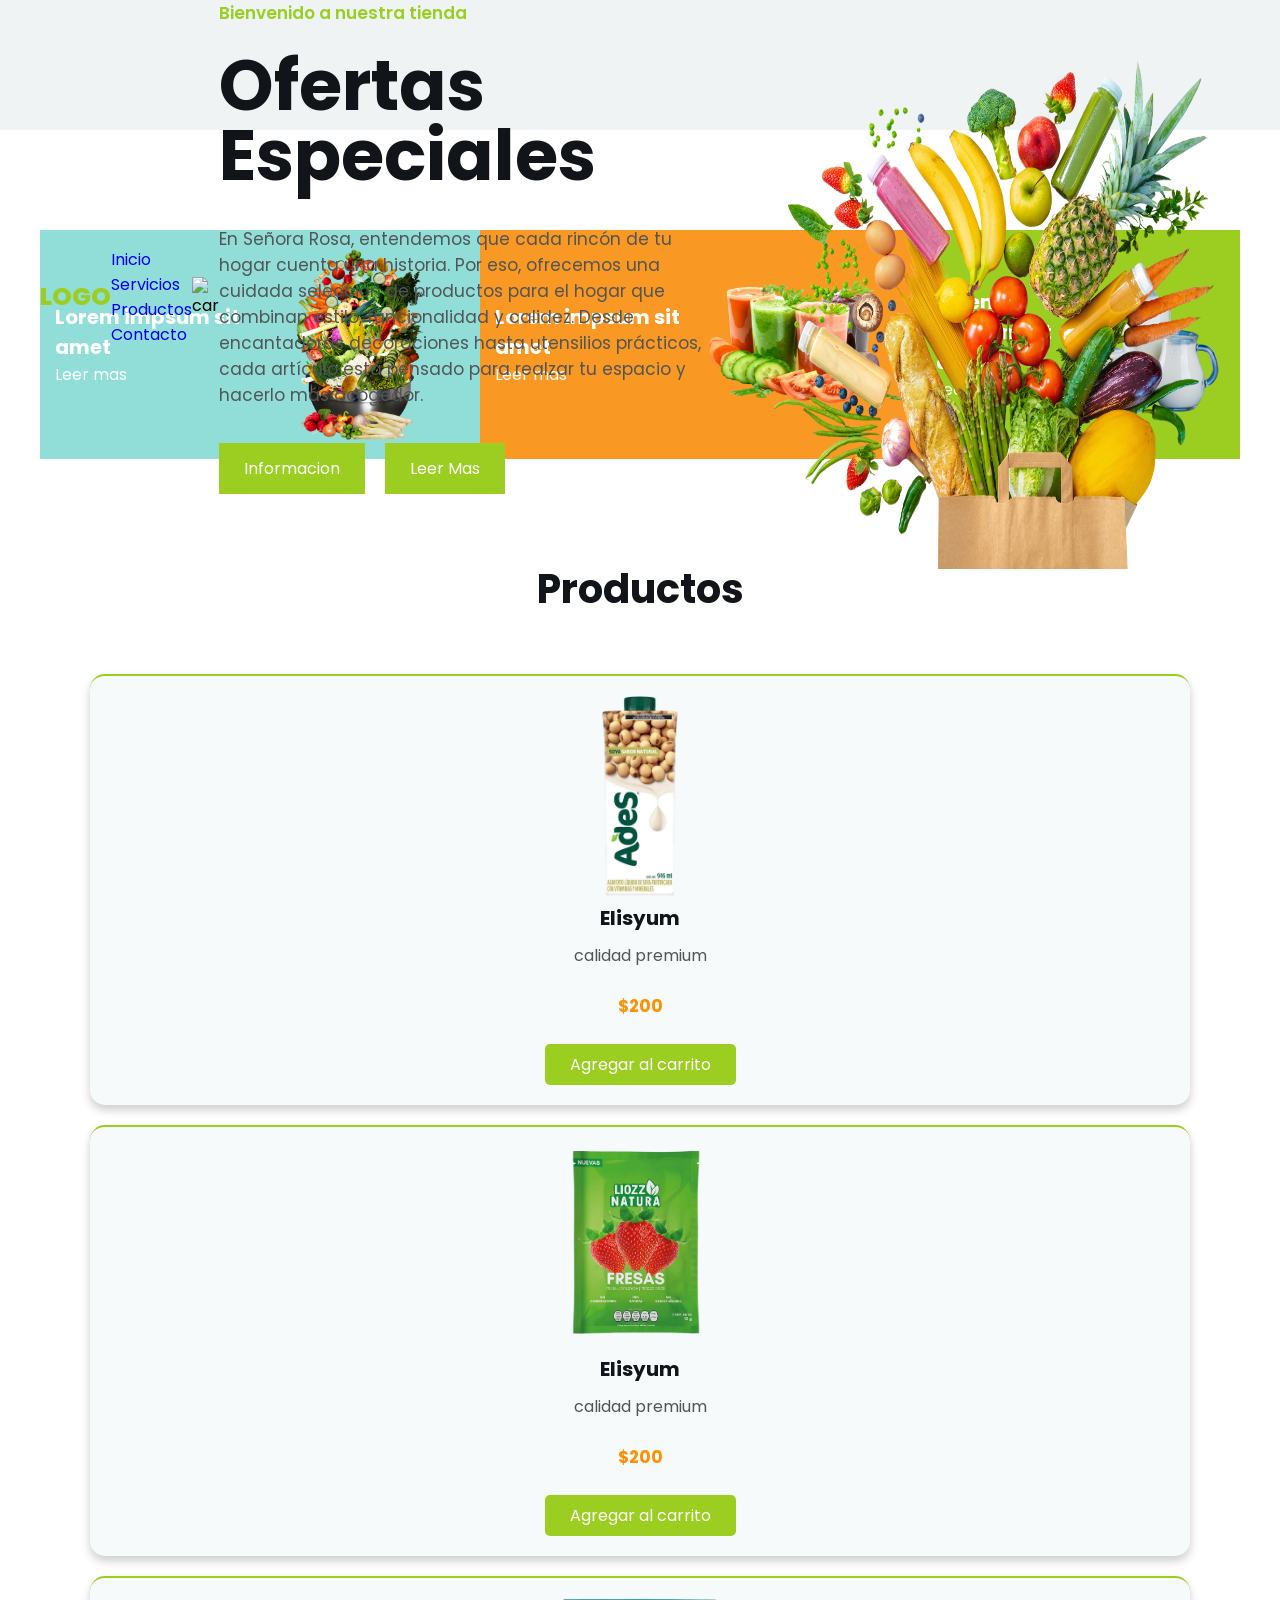
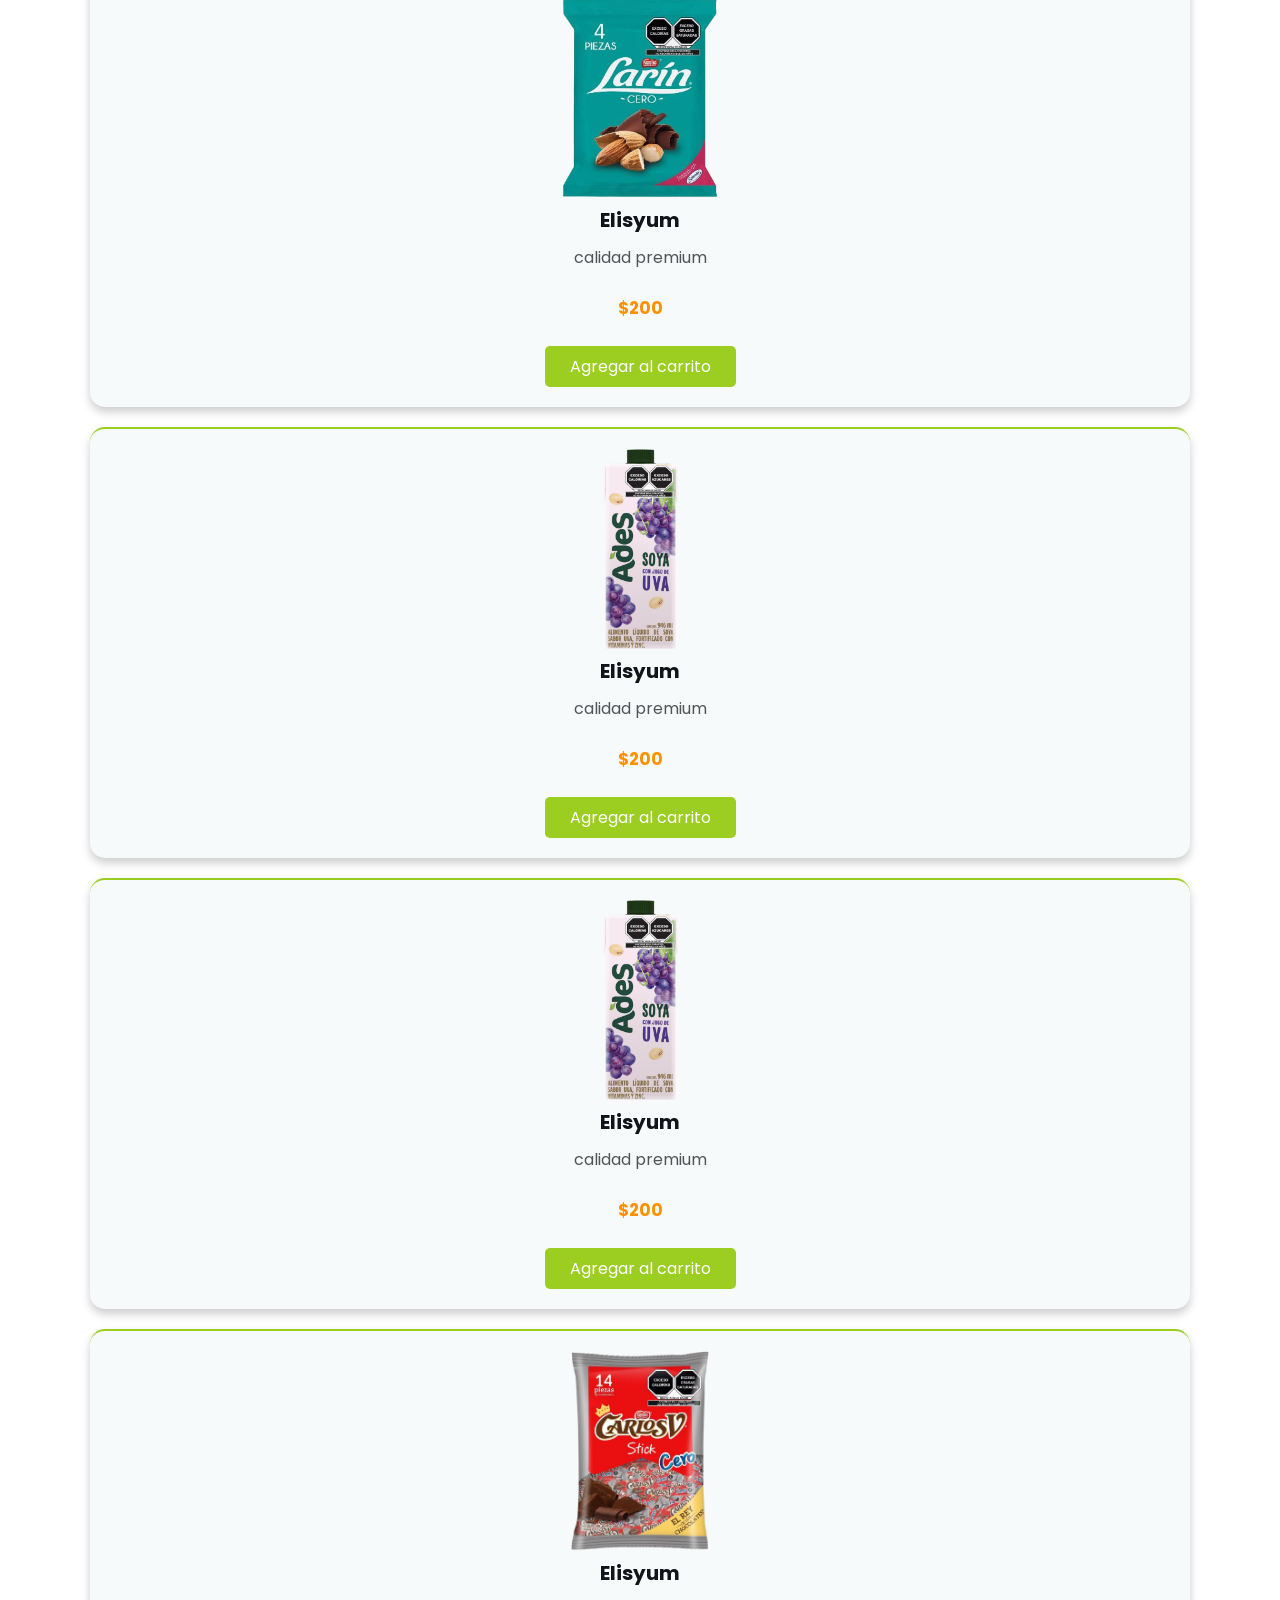
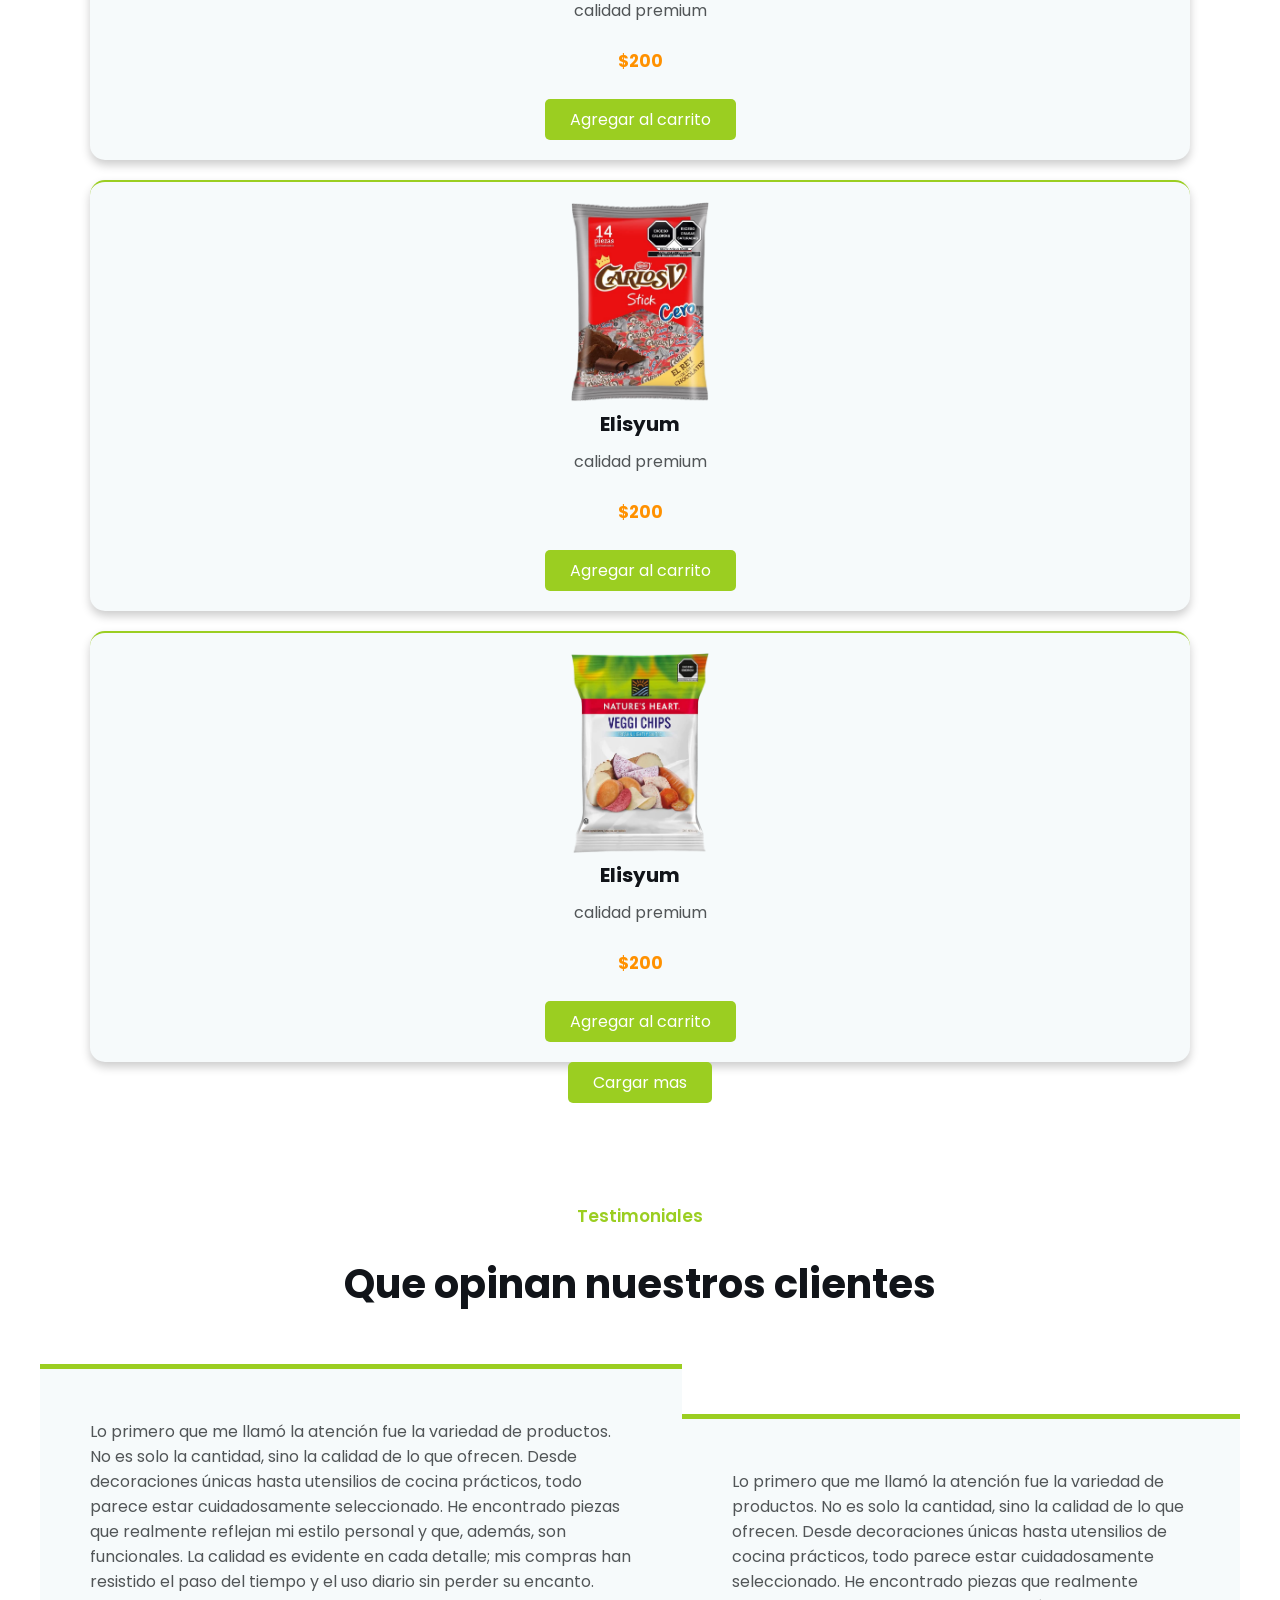
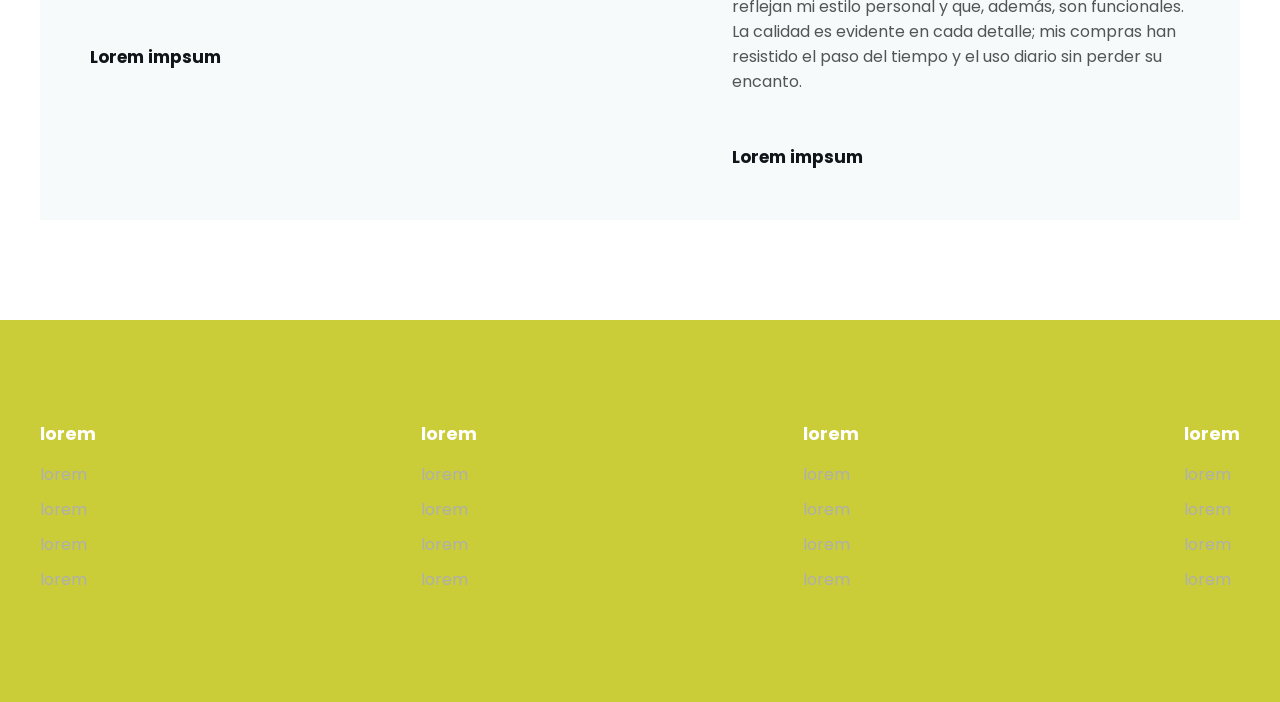
==== index.html @ ceb8dcfb "Cambios" ====
<!DOCTYPE html>
<html lang="en">
<head>
<meta charset="UTF-8">
<meta name="viewport" content="width=device-width, initial-scale=1.0">
<title>TIENDA DE SEÑORA ROSA</title>
<link rel="stylesheet" href="css/estilos.css">
</head>
<body>

<header class="header">
<div class="menu container">
<a href="#" class="logo">logo</a>
<input type="checkbox" id="menu" />
<label for="menu">
<img src="img/menu.png" class="menu-icono" alt="">
</label>
<nav class="navbar">
    <ul>
    <li><a href="#">Inicio</a></li>
    <li><a href="#">Servicios</a></li>
    <li><a href="#">Productos</a></li>
    <li><a href="#">Contacto</a></li>
    </ul>
    </nav>
    <div>
    <ul>
    <li class="submenu">
    <img id="iimg/mg-carrito" src="car.svg" alt="car">
    <div id="carrito">
    <table id="lista-carrito">
        <thead>
            <tr>
            <th>Imagen</th>
            <th>Nombre</th>
            <th>Precio</th>
            </tr>
            </thead>
            <tbody></tbody>
            </table>
            <a href="#" id="vaciar-carrito">Vaciar Carrito</a>
            </div>
</div>

<div class="header-content container">
    <div class="header-txt">
    <span>Bienvenido a nuestra tienda</span>
    <h1>Ofertas especiales</h1>
    <p>
        En Señora Rosa, entendemos que cada rincón de tu hogar cuenta una historia. Por eso, ofrecemos una cuidada selección de productos para el hogar que combinan estilo, funcionalidad y calidez. Desde encantadoras decoraciones hasta utensilios prácticos, cada artículo está pensado para realzar tu espacio y hacerlo más acogedor.
    </p>
    <div class="butons">
    <a href="#" class="btn-1">informacion</a>
    <a href="#" class="btn-1">leer mas</a>
    </div>
    </div>
    <div class="header-img">
    <img src="img/bag.png" alt="">
    </div>
    </div>
</header>

<section class="oferts container">
    <div class="ofert-1 b1">
    <div class="ofert-txt">
    <h3>Lorem impsum sit amet</h3>
    <a href="#">Leer mas</a>
    </div>
    <div class="ofert-img">
    <img src="img/s1.png" alt="">
    </div>
    </div>
    <div class="ofert-1 b2">
    <div class="ofert-txt">
    <h3>Lorem impsum sit amet</h3>
    <a href="#">Leer mas</a>
    </div>
    <div class="ofert-img">
    <img src="img/s2.png" alt="">
    </div>
    </div>
    <div class="ofert-1 b3">
        <div class="ofert-txt">
        <h3>Lorem impsum sit amet</h3>
        <a href="#">Leer mas</a>
        </div>
        <div class="ofert-img">
        <img src="img/s3.png" alt="">
        </div>
        </div>
</section>

<main class="products container">

    <h2>Productos</h2>

    <div class="box-container" id="lista-1" >
    <div class="box">
    <img src="img/pr1.png" alt="">
    <div class="product-txt">
    <h3>Elisyum</h3>
    <p>calidad premium</p>
    <p class="precio">$200</p>
    
    <a href="#" class="agregar-carrito btn-3" data-id="1">
    Agregar al carrito
    </a>
    </div>
    </div>

    <div class="box">
        <img src="img/pr2.png" alt="">
        <div class="product-txt">
        <h3>Elisyum</h3>
        <p>calidad premium</p>
        <p class="precio">$200</p>
        
        <a href="#" class="agregar-carrito btn-3" data-id="2">
        Agregar al carrito
        </a>
        </div>
        </div>

        <div class="box">
            <img src="img/pr3.png" alt="">
            <div class="product-txt">
            <h3>Elisyum</h3>
            <p>calidad premium</p>
            <p class="precio">$200</p>
            
            <a href="#" class="agregar-carrito btn-3" data-id="3">
            Agregar al carrito
            </a>
            </div>
            </div>

            <div class="box">
                <img src="img/pr4.png" alt="">
                <div class="product-txt">
                <h3>Elisyum</h3>
                <p>calidad premium</p>
                <p class="precio">$200</p>
                
                <a href="#" class="agregar-carrito btn-3" data-id="4">
                Agregar al carrito
                </a>
                </div>
                </div>
    
                <div class="box">
                    <img src="img/pr4.png" alt="">
                    <div class="product-txt">
                    <h3>Elisyum</h3>
                    <p>calidad premium</p>
                    <p class="precio">$200</p>
                    
                    <a href="#" class="agregar-carrito btn-3" data-id="4">
                    Agregar al carrito
                    </a>
                    </div>
                    </div>
        
                    <div class="box">
                        <img src="img/pr5.png" alt="">
                        <div class="product-txt">
                        <h3>Elisyum</h3>
                        <p>calidad premium</p>
                        <p class="precio">$200</p>
                        
                        <a href="#" class="agregar-carrito btn-3" data-id="5">
                        Agregar al carrito
                        </a>
                        </div>
                        </div>
            
                        <div class="box">
                            <img src="img/pr5.png" alt="">
                            <div class="product-txt">
                            <h3>Elisyum</h3>
                            <p>calidad premium</p>
                            <p class="precio">$200</p>
                            
                            <a href="#" class="agregar-carrito btn-3" data-id="5">
                            Agregar al carrito
                            </a>
                            </div>
                            </div>
                
                            <div class="box">
                                <img src="img/pr6.png" alt="">
                                <div class="product-txt">
                                <h3>Elisyum</h3>
                                <p>calidad premium</p>
                                <p class="precio">$200</p>
                                
                                <a href="#" class="agregar-carrito btn-3" data-id="6">
                                Agregar al carrito
                                </a>
                                </div>
                                </div>
                    
                                <div class="box">
                                    <img src="img/pr7.png" alt="">
                                    <div class="product-txt">
                                    <h3>Elisyum</h3>
                                    <p>calidad premium</p>
                                    <p class="precio">$200</p>
                                    
                                    <a href="#" class="agregar-carrito btn-3" data-id="7">
                                    Agregar al carrito
                                    </a>
                                    </div>
                                    </div>
                        
                                    <div class="box">
                                        <img src="img/pr8.png" alt="">
                                        <div class="product-txt">
                                        <h3>Elisyum</h3>
                                        <p>calidad premium</p>
                                        <p class="precio">$200</p>
                                        
                                        <a href="#" class="agregar-carrito btn-3" data-id="8">
                                        Agregar al carrito
                                        </a>
                                        </div>
                                        </div>
                            
                                        <div class="box">
                                            <img src="img/pr9.png" alt="">
                                            <div class="product-txt">
                                            <h3>Elisyum</h3>
                                            <p>calidad premium</p>
                                            <p class="precio">$200</p>
                                            
                                            <a href="#" class="agregar-carrito btn-3" data-id="9">
                                            Agregar al carrito
                                            </a>
                                            </div>
                                            </div>
                                
                                            <div class="box">
                                                <img src="img/pr10.png" alt="">
                                                <div class="product-txt">
                                                <h3>Elisyum</h3>
                                                <p>calidad premium</p>
                                                <p class="precio">$200</p>
                                                
                                                <a href="#" class="agregar-carrito btn-3" data-id="10">
                                                Agregar al carrito
                                                </a>
                                                </div>
                                                </div>
                                    
                                                <div class="box">
                                                    <img src="img/pr11.png" alt="">
                                                    <div class="product-txt">
                                                    <h3>Elisyum</h3>
                                                    <p>calidad premium</p>
                                                    <p class="precio">$200</p>
                                                    
                                                    <a href="#" class="agregar-carrito btn-3" data-id="11">
                                                    Agregar al carrito
                                                    </a>
                                                    </div>
                                                    </div>
                                        
                                                    <div class="box">
                                                        <img src="img/pr12.png" alt="">
                                                        <div class="product-txt">
                                                        <h3>Elisyum</h3>
                                                        <p>calidad premium</p>
                                                        <p class="precio">$200</p>
                                                        
                                                        <a href="#" class="agregar-carrito btn-3" data-id="12">
                                                        Agregar al carrito
                                                        </a>
                                                        </div>
                                                        </div>                                         
</div>
<div class="btn-3" id="load-,mora">Cargar mas</div>
</main>

<section class="testimonial container">
    <span>Testimoniales</span>
    <h2>Que opinan nuestros clientes</h2>
    <div class="testimonial-content">
    <div class="testimonial-1">
    <p>
        Lo primero que me llamó la atención fue la variedad de productos. No es solo la cantidad, sino la calidad de lo que ofrecen. Desde decoraciones únicas hasta utensilios de cocina prácticos, todo parece estar cuidadosamente seleccionado. He encontrado piezas que realmente reflejan mi estilo personal y que, además, son funcionales. La calidad es evidente en cada detalle; mis compras han resistido el paso del tiempo y el uso diario sin perder su encanto.
    </p>
    <img src="img/images/starts.png" alt="">
    <h4>Lorem impsum</h4>
    </div>
    <div class="testimonial-content">
        <div class="testimonial-1">
        <p>
            Lo primero que me llamó la atención fue la variedad de productos. No es solo la cantidad, sino la calidad de lo que ofrecen. Desde decoraciones únicas hasta utensilios de cocina prácticos, todo parece estar cuidadosamente seleccionado. He encontrado piezas que realmente reflejan mi estilo personal y que, además, son funcionales. La calidad es evidente en cada detalle; mis compras han resistido el paso del tiempo y el uso diario sin perder su encanto.
        </p>
        <img src="img/images/starts.png" alt="">
        <h4>Lorem impsum</h4>
        </div>
        </div>
    </div>
</section>

<footer class="footer">
<div class="footer-content container">
<div class="link">
<h3>lorem</h3>
<ul>
<li><a href="#">lorem</a></li>
<li><a href="#">lorem</a></li>
<li><a href="#">lorem</a></li>
<li><a href="#">lorem</a></li>
</ul>
</div> 
<div class="link">
    <h3>lorem</h3>
    <ul>
    <li><a href="#">lorem</a></li>
    <li><a href="#">lorem</a></li>
    <li><a href="#">lorem</a></li>
    <li><a href="#">lorem</a></li>
    </ul>
    </div> 
    <div class="link">
        <h3>lorem</h3>
        <ul>
        <li><a href="#">lorem</a></li>
        <li><a href="#">lorem</a></li>
        <li><a href="#">lorem</a></li>
        <li><a href="#">lorem</a></li>
        </ul>
        </div> 
        <div class="link">
            <h3>lorem</h3>
            <ul>
            <li><a href="#">lorem</a></li>
            <li><a href="#">lorem</a></li>
            <li><a href="#">lorem</a></li>
            <li><a href="#">lorem</a></li>
            </ul>
            </div> 
</div>
</footer>

<script src="script.js" ></script>
</body>
</html>
---- css/estilos.css ----
@import url( 'https://fonts.googleapis.com/css?family=Poppins:wght@400;500;600;700;800&display=swap');
*{
    margin: 0;
    padding: 0;
    box-sizing: border-box;
    text-decoration: none;
    list-style: none;
    
}
body {
font-family: 'Poppins', sans-serif;}

img {
    max-width: 100%;}

.container {
    max-width: 1200px;
    margin: 0 auto;
}

.header {
    display: flex;
    align-items: center;
    background-color: #EFF3F4;
    padding: 130px 0 0 0;
}
.menu {
    position: absolute;
    top: 0;
    left: 0;
    right: 0;
    display: flex;
    align-items: center;
    justify-content: space-between;
}
.logo {
    font-size: 25px;
    color: #9BCE21;
    text-transform: uppercase;
    font-weight: 800;
}

.menu .navbar ul li {
    position: relative;
    float: left;
 }
.menu.navbar ul li a {
    font-size: 18px;
    padding: 20px;
    color: #111419;
    display: block;
}
.menu .navbar ul li a:hover {
    color: #9BCE21;
 }

 #menu {
    display: none;
}
.menu-icono {
    width: 25px;
}
.menu label {
    cursor: pointer;
    display: none;
}
.submenu {
        position: relative;
 }
.submenu #carrito {
    display: none;
 }

 .submenu:hover #carrito {
    display: block;
    position: absolute;
    right: 0;
    backdrop-filter: blur (10px);
    top: 100%;
    z-index: 1;
    background-color: #4E4B5076;
    padding: 20px;
    min-width: 400px;
}
table {
    width: 100%;
}
th, td {
    color:#FFFFFFFF
}
.borrar {
    background-color: #9BCE21;
    border-radius:50% ;
    padding: 5px 10px;
    color: #FFFFFFFF;
    font-weight: 800;
    cursor: pointer;
}
.header-content {
    display: flex;
    justify-content: space-between;
    align-items: center;
    }
.header-txt {
    flex-basis: 50%;
    margin-right: 25px;
}
span {
    color: #9BCE21;
    font-size: 17px;
    font-weight: 600;
    display: block;
    margin-bottom: 25px;
}
.header-txt h1 {font-size: 70px; 
text-transform: capitalize;
line-height: 1;
color: #111419;
margin-bottom: 35px;
}
.header-txt p {
    font-size: 17px;
    color: #515557;
    margin-bottom: 35px;
}
.butons {
    display: flex;
}
.btn-1 {
        display: inline-block;
        padding: 13px 25px;
        background-color: #9BCE21;
        margin-right: 20px;
        color: #FFFFFF;
        text-transform: capitalize;
        margin-bottom: 100px;
}
.header-img {
    flex-basis: 50%;
    text-align: center;
}
.header-img img {
    height: 550px;
}
.oferts {
    padding: 100px 0;
    display: flex;
    justify-content: space-between;
 }
.ofert-1 {
    flex-basis: calc (33.3% 20px);
    padding: 10px 15px;
    display: flex;
    justify-content: space-between;
    align-items: center;
}
 .b1 {
    background-color: #91DDD8;
    }
 .b2 {
    background-color: #FA9824;
    }
 .b3{
        background-color: #9BCE21;
 }
 .ofert-txt {
    flex-basis: 50%;
}
.ofert-txt h3 {
    color: #FFFFFF;
    font-size: 20px;
}
.ofert-txt a {
    color:#FFFFFF
 }
.ofert-img {
    flex-basis: 50%;
}
.products {
    padding: 00 50px 0;
    text-align: center;
}
h2 {
    font-size: 40px;
    color: #111419;
}
.box-container {
    margin-top: 55px;
    display: grid;
    grid-template-columns: repeat (auto-fit, minmax (250px, 1fr));
    gap: 20px;
}
.box {
    border-top: 2px solid #9BCE21;
    padding: 20px;
    border-radius: 15px;
    box-shadow: 0 5px 10px rgba(0, 0, 0, 0.2);
    background-color: #F6FAFB;
    display: none;
}
.box:nth-child(1),
.box:nth-child(2),
.box:nth-child(3),
.box:nth-child(4),
.box:nth-child(5),
.box:nth-child(6),
.box:nth-child(7),
.box:nth-child(8) {
    display: inline-block;
}
.box img{
    height: 200px;
}
.product-txt h3 {
font-size: 20px;
color: #111419;
margin-bottom: 10px;
}
.product-txt p {
margin-bottom: 25px;
color: #515557;
}
.precio {
font-size: 17px;
font-weight: 700;
color: #FF9100 !important;;
}

.btn-2, .btn-3 {
    background-color: #9BCE21;
    margin-top: 50px;
    display: inline-block;
    padding: 11px 35px;
    border-radius: 25px;
    color: #FFFFFF;
    font-size: 16px;
    cursor: pointer;
    box-shadow: 0 5px 10px Irgba(0, 0, 0, 0.2);
}
.btn-2:hover, .btn-3:hover, .btn-1:hover {
    background-color: #13462E;
}
.btn-3 {
    margin: 0;
    padding: 8px 25px;
    border-radius: 5px;
}
.testimonial {
    padding: 100px 0;
    text-align: center;
}
.testimonial-content {
    display: flex;
    justify-content: space-between;
    margin-top: 50px;
}
.testimonial-1 {
    flex-basis: calc (50% 20px);
    padding: 50px;
    text-align: left;
    background-color:
    #F6FAFB;
    border-top: 5px solid #9BCE21;
}
.testimonial-1 img {
    width: 100px;
}
.testimonial-1 h4 {
    font-size: 17px;
    color: #111419;
 }
.testimonial-1 p {
        color: #515557;
        margin-bottom: 25px;
 }
 .footer {
    background-color: #cacc38;
    padding: 100px 0;
}
.footer-content {
    display: flex;
    justify-content: space-between;
 }
.link h3 {
    color: #FFFFFF;
    font-size: 18px;
    margin-bottom: 15px;
 }
.link a {
    color: #AEAFAF;
    display: block;
    margin-bottom: 10px;
}
.link a:hover {
    color: #9BCE21;
 }
 @media (max-width:991px) {
    .menu {
        padding: 20px;
        }
        .menu label {
        display: initial;
        }
        .menu.navbar {
        position: absolute;
        top: 100%;
        left: 0;
        right: 0;
        background-color: #FF9000;
        display: none;
        }
        .menu.navbar ul li {
            width: 100%;
        }
            #menu:checked ~.navbar {
            display: initial;
            }
           .logo {
            display: none;
            }
            menu .navbar ul li a:hover {
            color:#FFFFFFFF
            }
            .submenu:hover #carrito {
            width: 100%;
            }   
            .header {
                padding: 50px 0 0 0;
                }
                .header-content {
                padding: 30px;
                flex-direction: column;
                text-align: center;
                }
                .header-txt {
                margin-right: 0;
                }
                .butons {
                justify-content: center;
                }
                .btn-1 {
                margin-bottom: 0;
                }
                .header-img {
                    display: none;
                    }
                    .oferts {
                    padding: 30px;
                    flex-direction: column;
                    }
                    .ofert-1 {
                    margin-bottom: 15px;
                    }
                    .products { padding: 0 30px 30px 30px;
                    }
                    .testimonial {
                    padding: 30px;
                    }
                    .testimonial-content {
                    margin-top: 20px;
                    flex-direction: column;
                    }
                    .testimonial-1 {
                        padding: 25px;
                        margin-bottom: 25px;
                    }
                    .footer {
                        padding: 30px;
                    }
                    .footer-content {
                        flex-direction: column;
                        text-align: center;
                    }    
 }
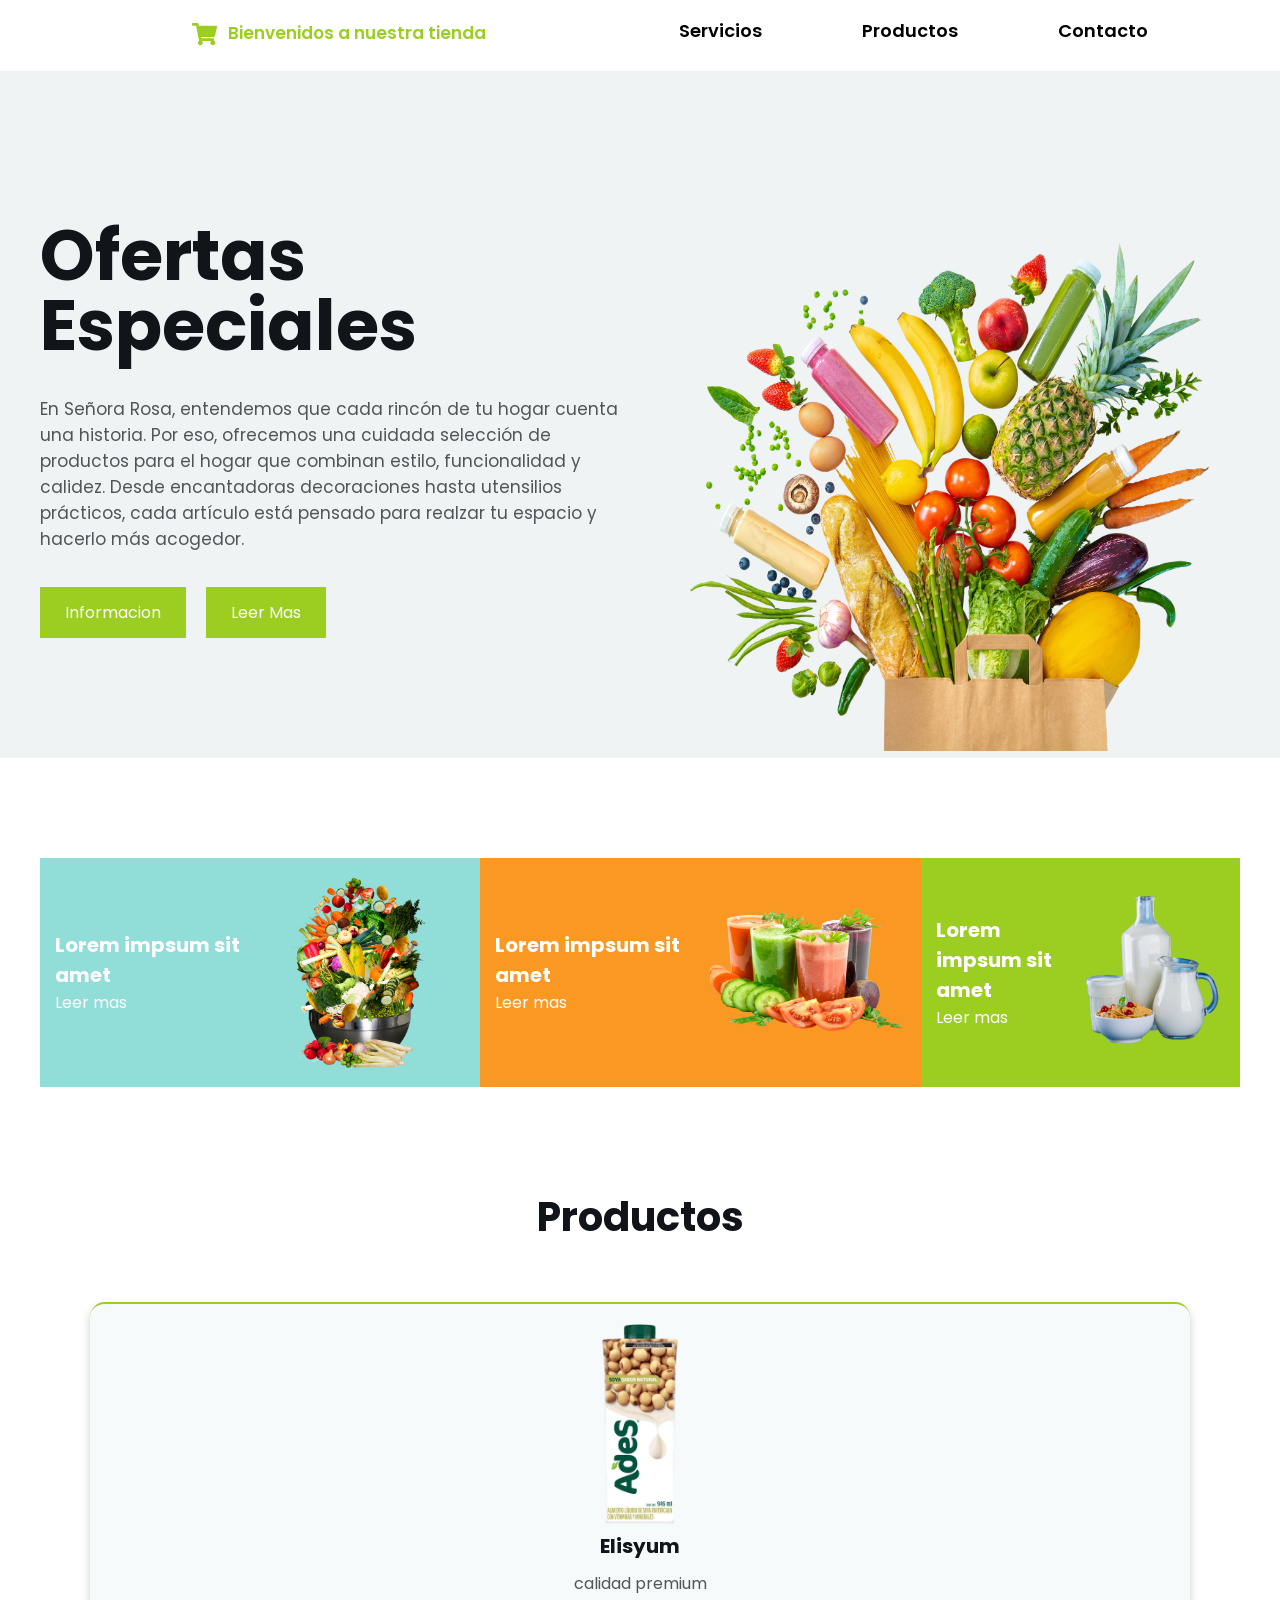
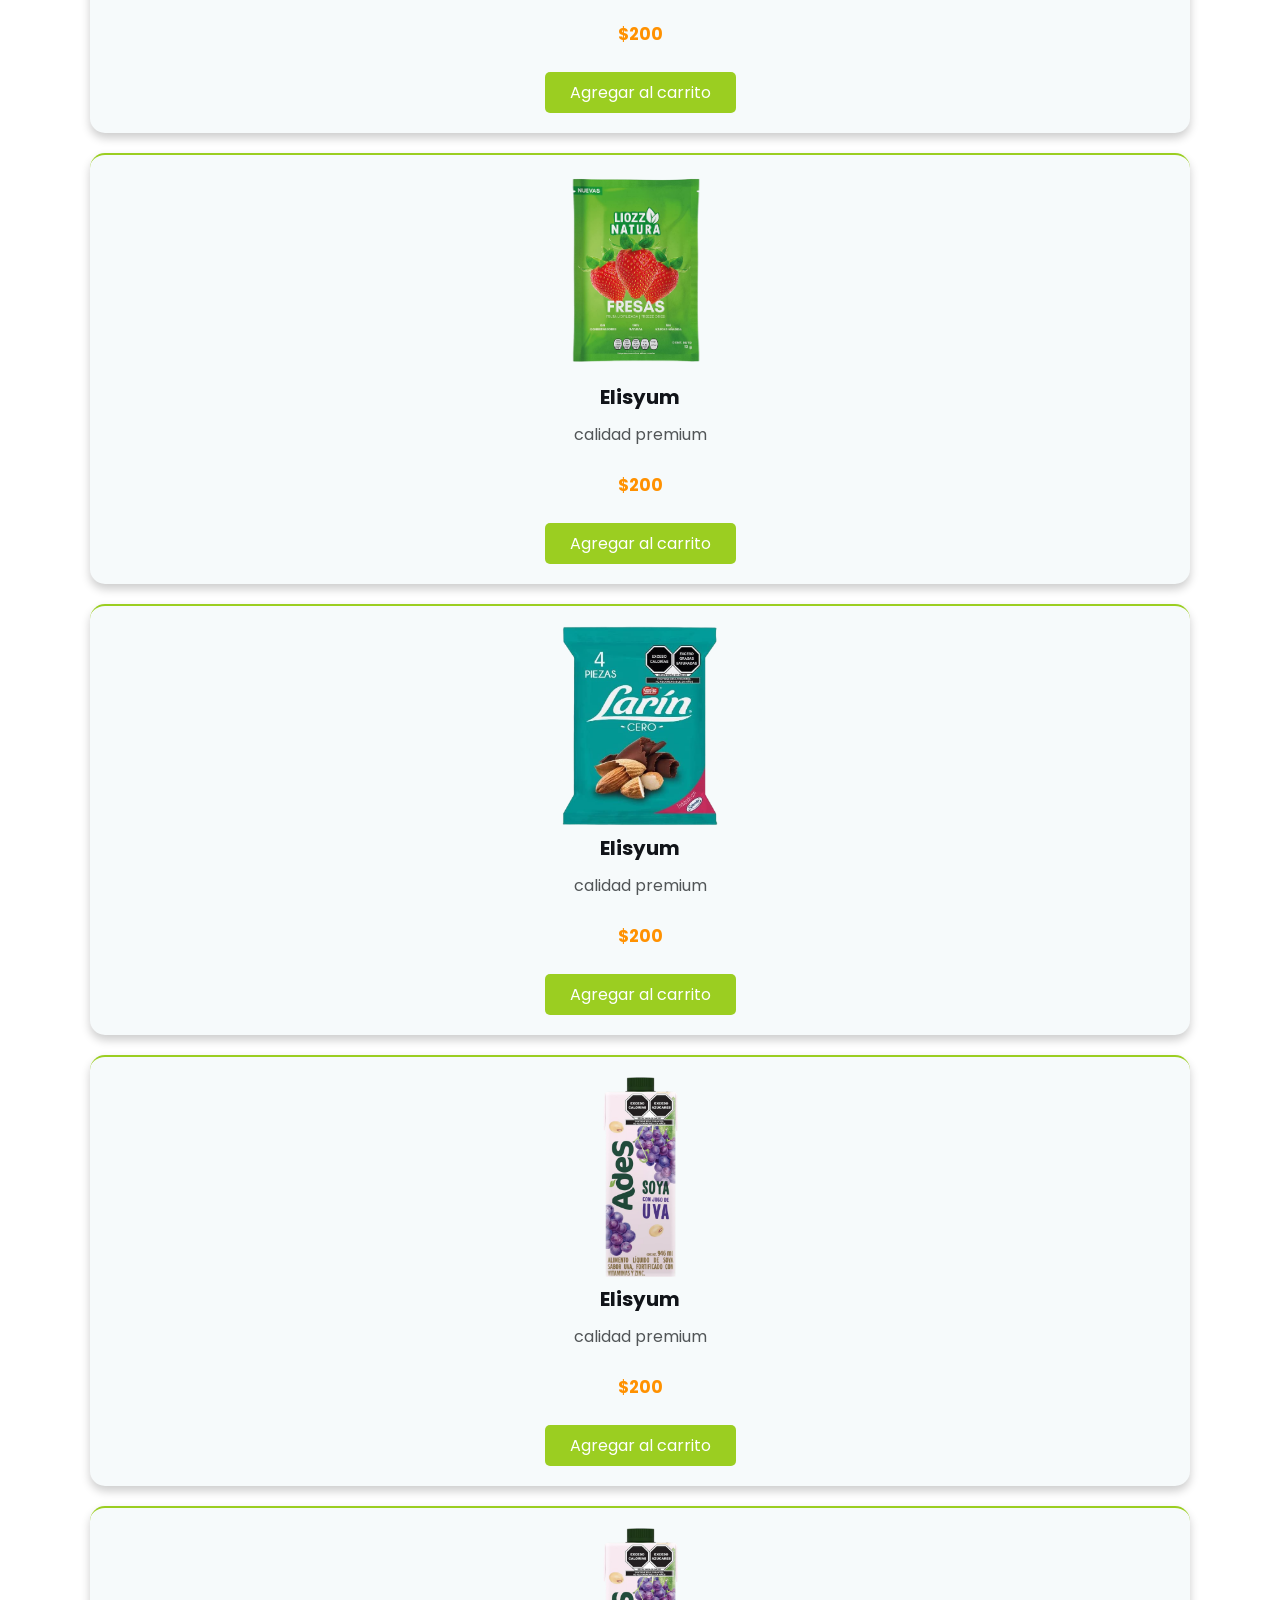
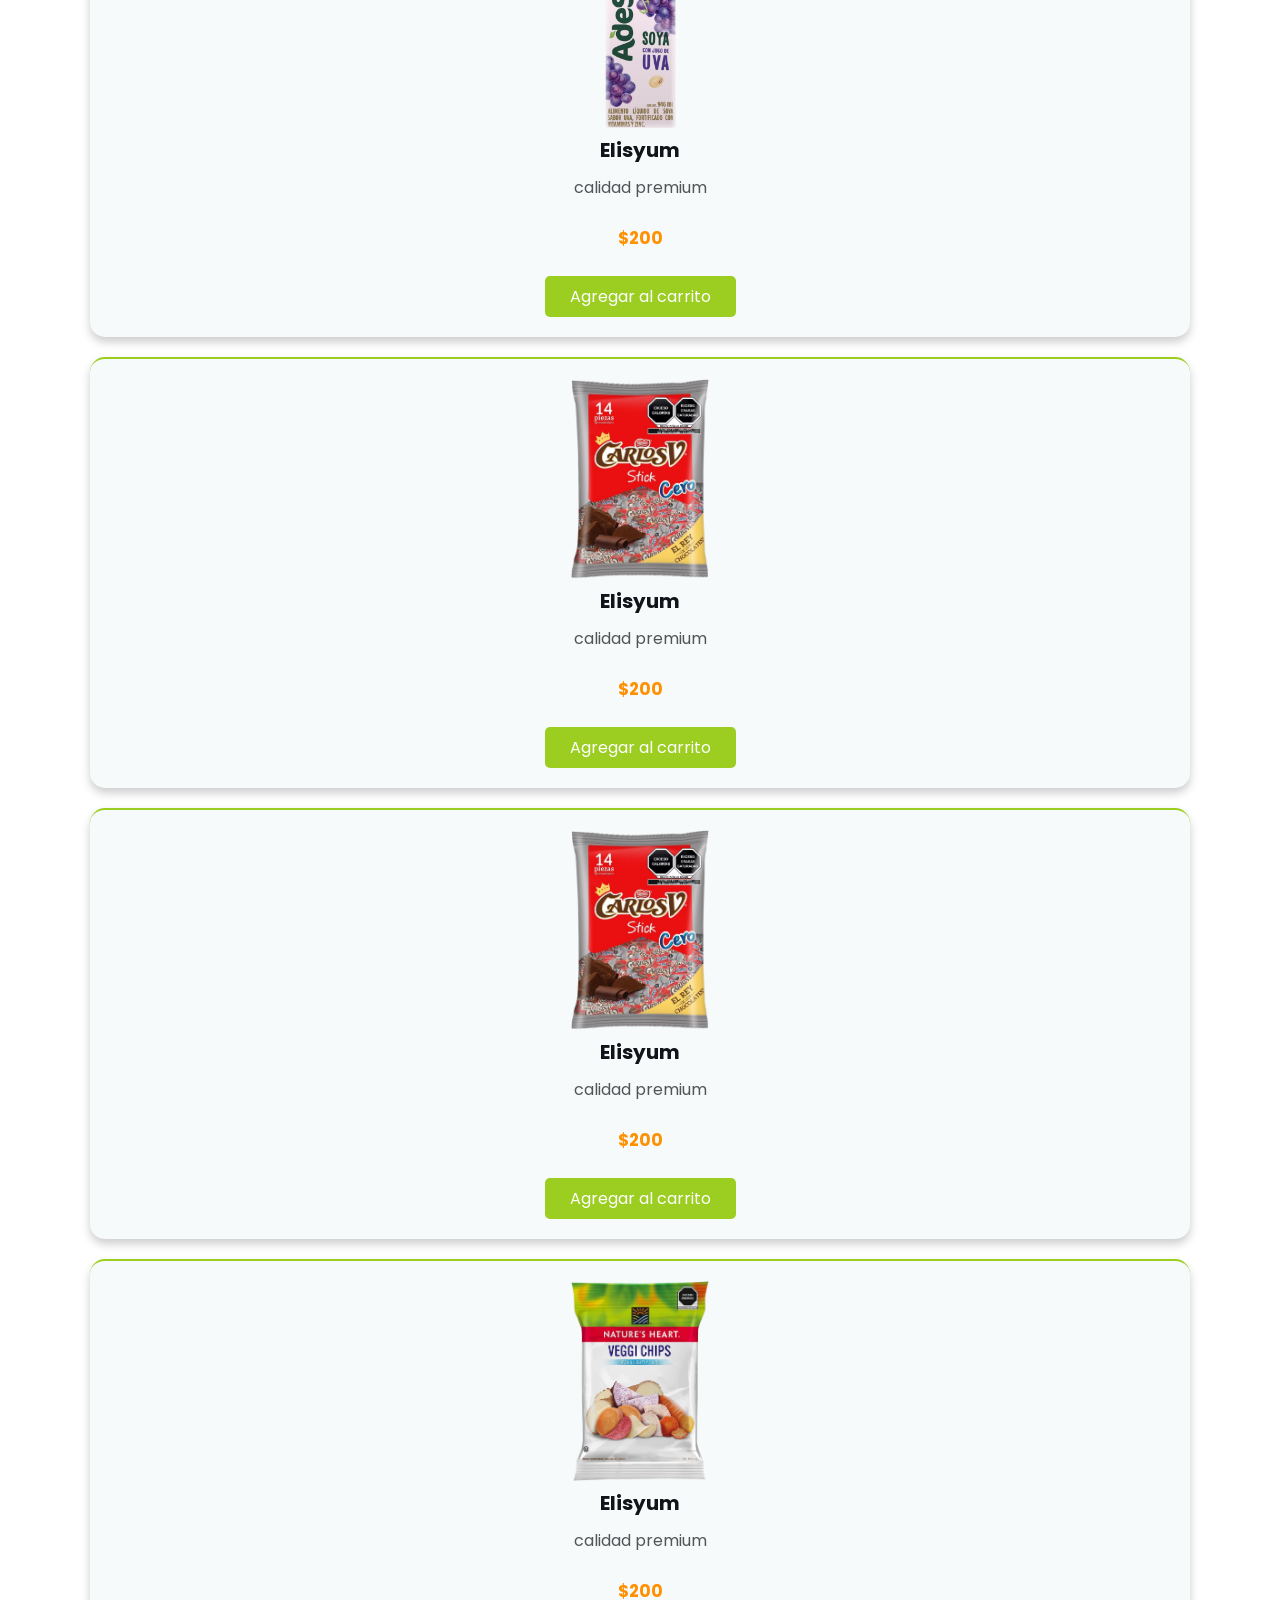
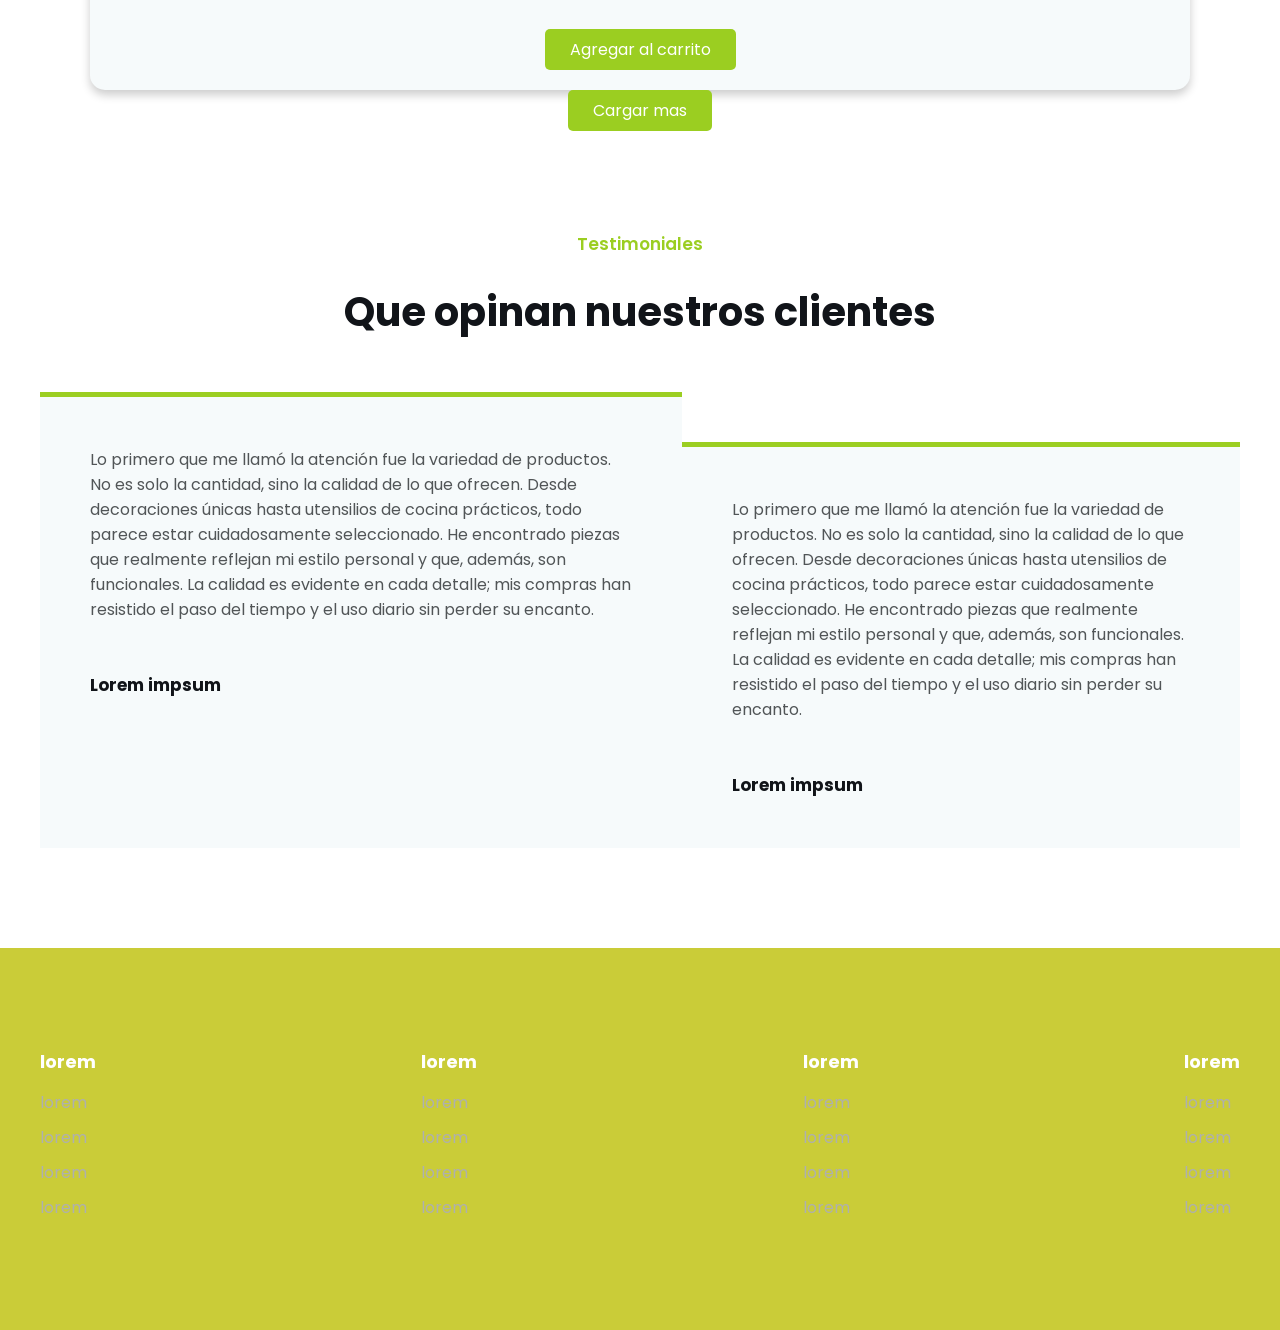
==== commit cd0a3413: "cambios" ====
--- a/index.html
+++ b/index.html
@@ -1,4 +1,4 @@
-<!DOCTYPE html>
+    <!DOCTYPE html>
 <html lang="en">
 <head>
 <meta charset="UTF-8">
@@ -7,44 +7,39 @@
 <link rel="stylesheet" href="css/estilos.css">
 </head>
 <body>
+<div class="encabezado">
+    <img src="img/car.svg" alt="">
+    <aside>
+        <span>Bienvenidos a nuestra tienda</span>
+    </aside>
+</div>
 
 <header class="header">
 <div class="menu container">
-<a href="#" class="logo">logo</a>
-<input type="checkbox" id="menu" />
-<label for="menu">
-<img src="img/menu.png" class="menu-icono" alt="">
-</label>
-<nav class="navbar">
-    <ul>
-    <li><a href="#">Inicio</a></li>
-    <li><a href="#">Servicios</a></li>
-    <li><a href="#">Productos</a></li>
-    <li><a href="#">Contacto</a></li>
-    </ul>
-    </nav>
-    <div>
-    <ul>
-    <li class="submenu">
-    <img id="iimg/mg-carrito" src="car.svg" alt="car">
-    <div id="carrito">
-    <table id="lista-carrito">
-        <thead>
-            <tr>
-            <th>Imagen</th>
-            <th>Nombre</th>
-            <th>Precio</th>
-            </tr>
-            </thead>
-            <tbody></tbody>
+    <nav class="navbar">
+        <nav class="navegacion">
+            <a href="#">Inicio</a>
+            <a href="#">Servicios</a>
+            <a href="#">Productos</a>
+            <a href="#">Contacto</a>
+        </nav>
+        <li class="submenu">
+        <div id="carrito">
+            <table id="lista-carrito">
+                <thead>
+                    <tr>
+                    <th>Imagen</th>
+                    <th>Nombre</th>
+                    <th>Precio</th>
+                    </tr>
+                </thead>
             </table>
-            <a href="#" id="vaciar-carrito">Vaciar Carrito</a>
-            </div>
+                <a href="#" id="vaciar-carrito">Vaciar Carrito</a>
+        </div>
 </div>
 
 <div class="header-content container">
     <div class="header-txt">
-    <span>Bienvenido a nuestra tienda</span>
     <h1>Ofertas especiales</h1>
     <p>
         En Señora Rosa, entendemos que cada rincón de tu hogar cuenta una historia. Por eso, ofrecemos una cuidada selección de productos para el hogar que combinan estilo, funcionalidad y calidez. Desde encantadoras decoraciones hasta utensilios prácticos, cada artículo está pensado para realzar tu espacio y hacerlo más acogedor.
--- a/css/estilos.css
+++ b/css/estilos.css
@@ -9,6 +9,36 @@
 }
 body {
 font-family: 'Poppins', sans-serif;}
+
+.encabezado{
+    margin-left: 15%;
+    display: flex;
+    margin-top: 20px;
+}
+.encabezado img{
+    margin-right: 1%;
+    margin-top: -2%;
+}
+
+.navegacion{
+    background-color: rgb(255, 255, 255);
+    width: 70%;
+    height: 60px;
+    padding: 0 40px;
+    display: flex;
+    flex-direction: row;
+    justify-content: flex-end;
+    align-items: center;
+    overflow: hidden;
+    margin-left: 80%;
+}
+.navegacion a{
+    text-decoration: none;
+    color: rgb(0, 0, 0);
+    font-size: 18px;
+    font-weight: 600;
+    padding: 25px 50px;
+}
 
 img {
     max-width: 100%;}
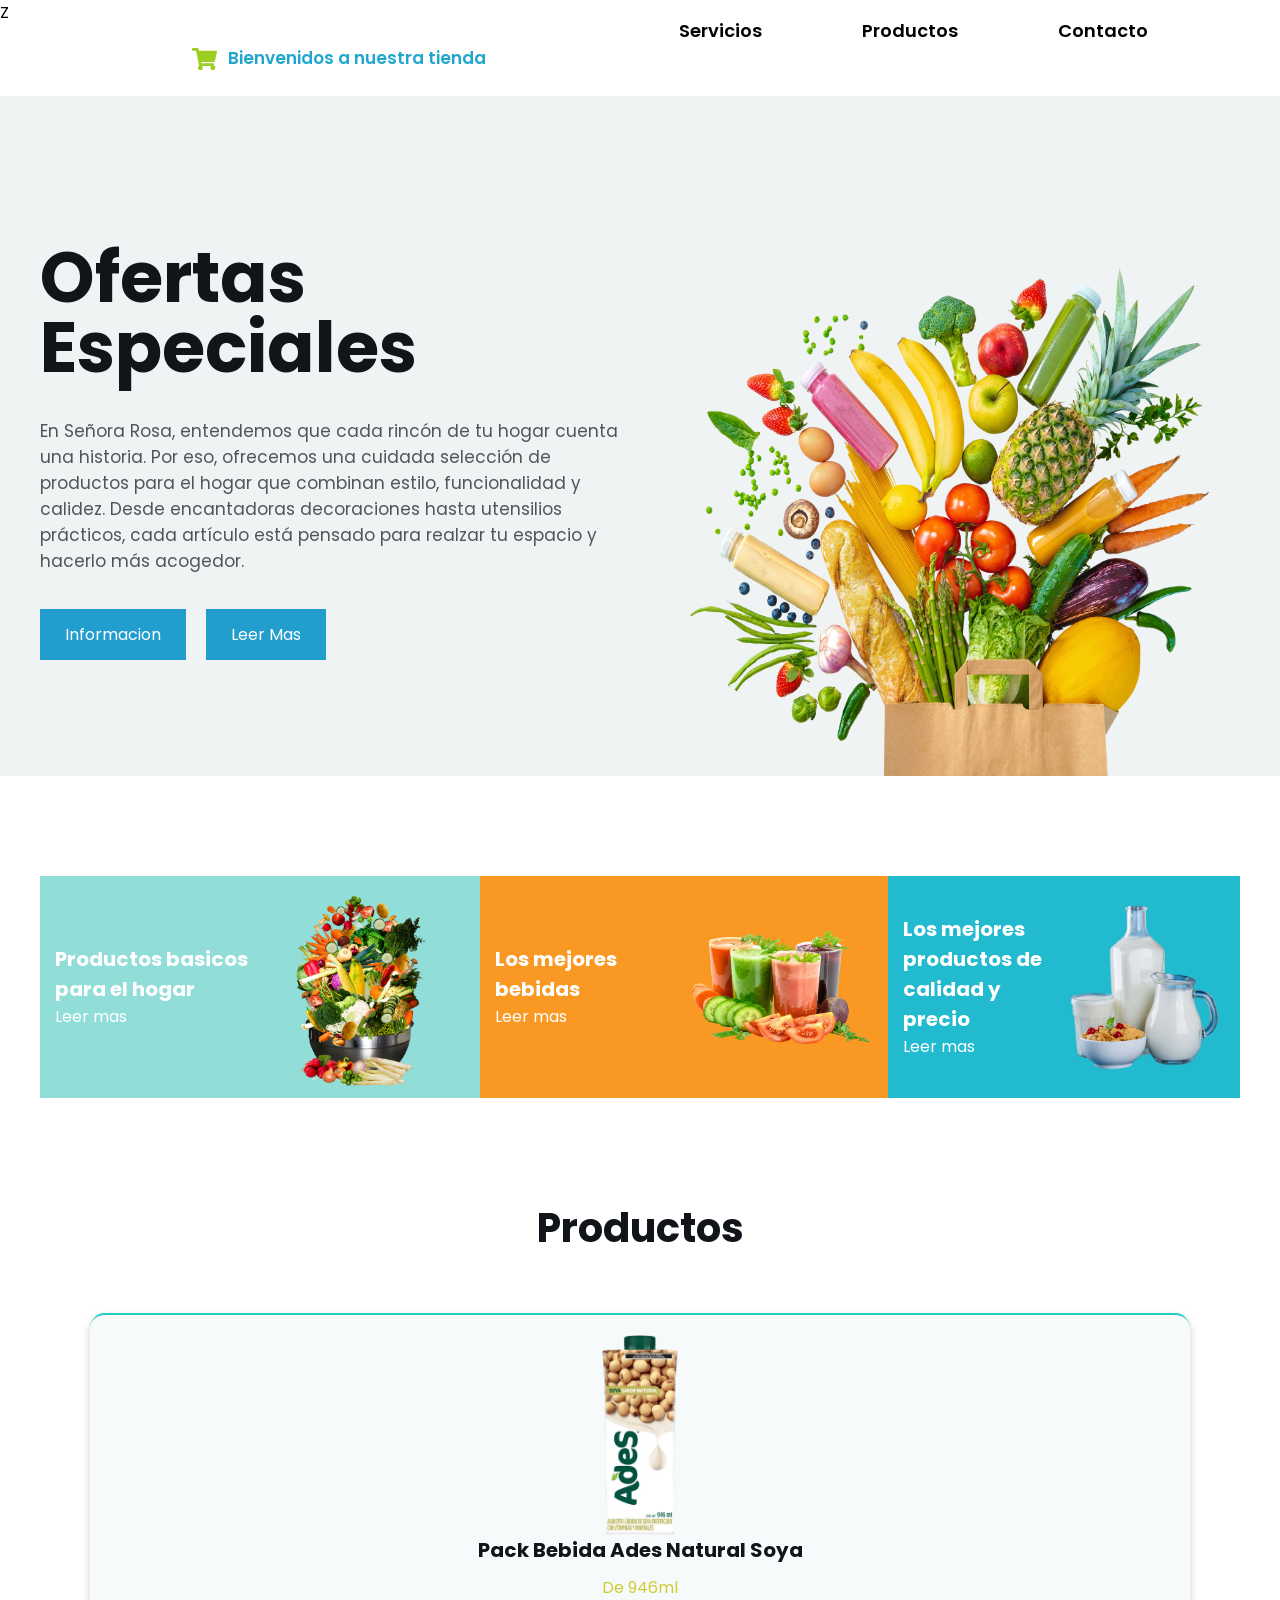
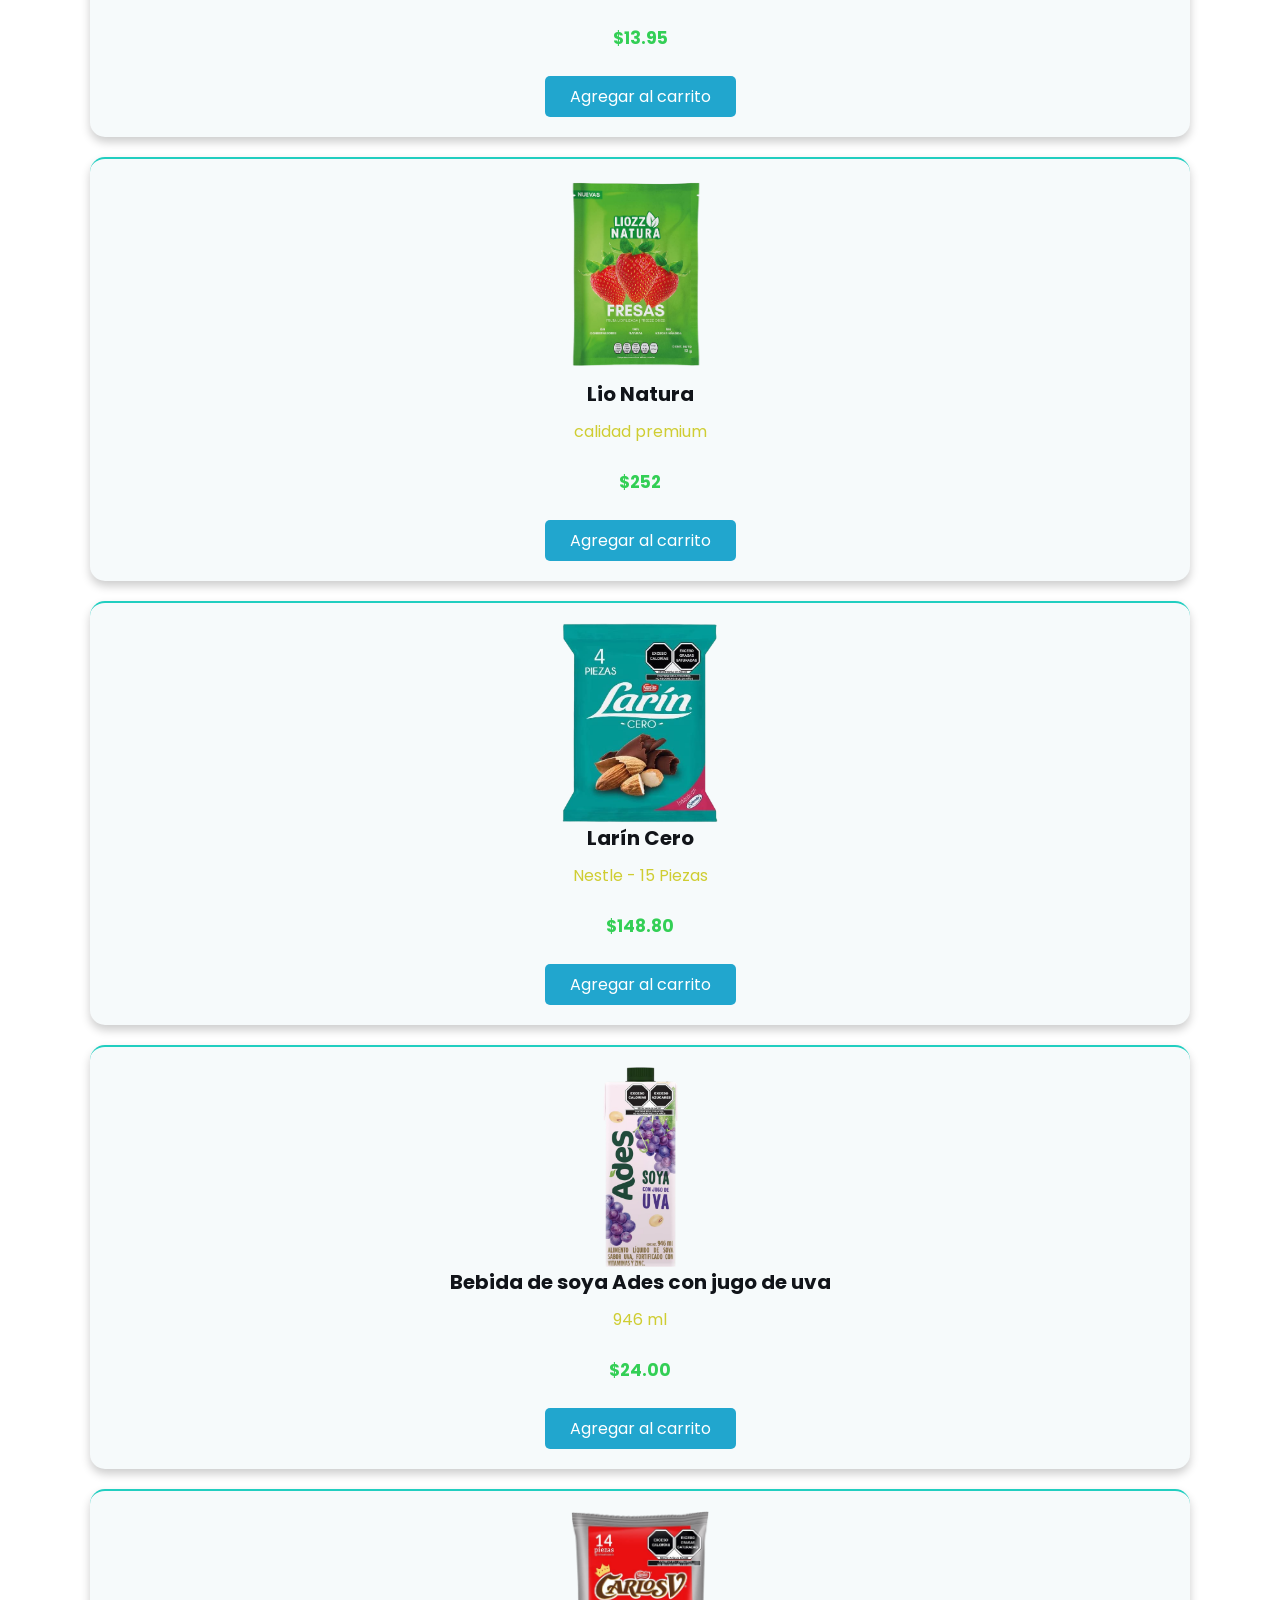
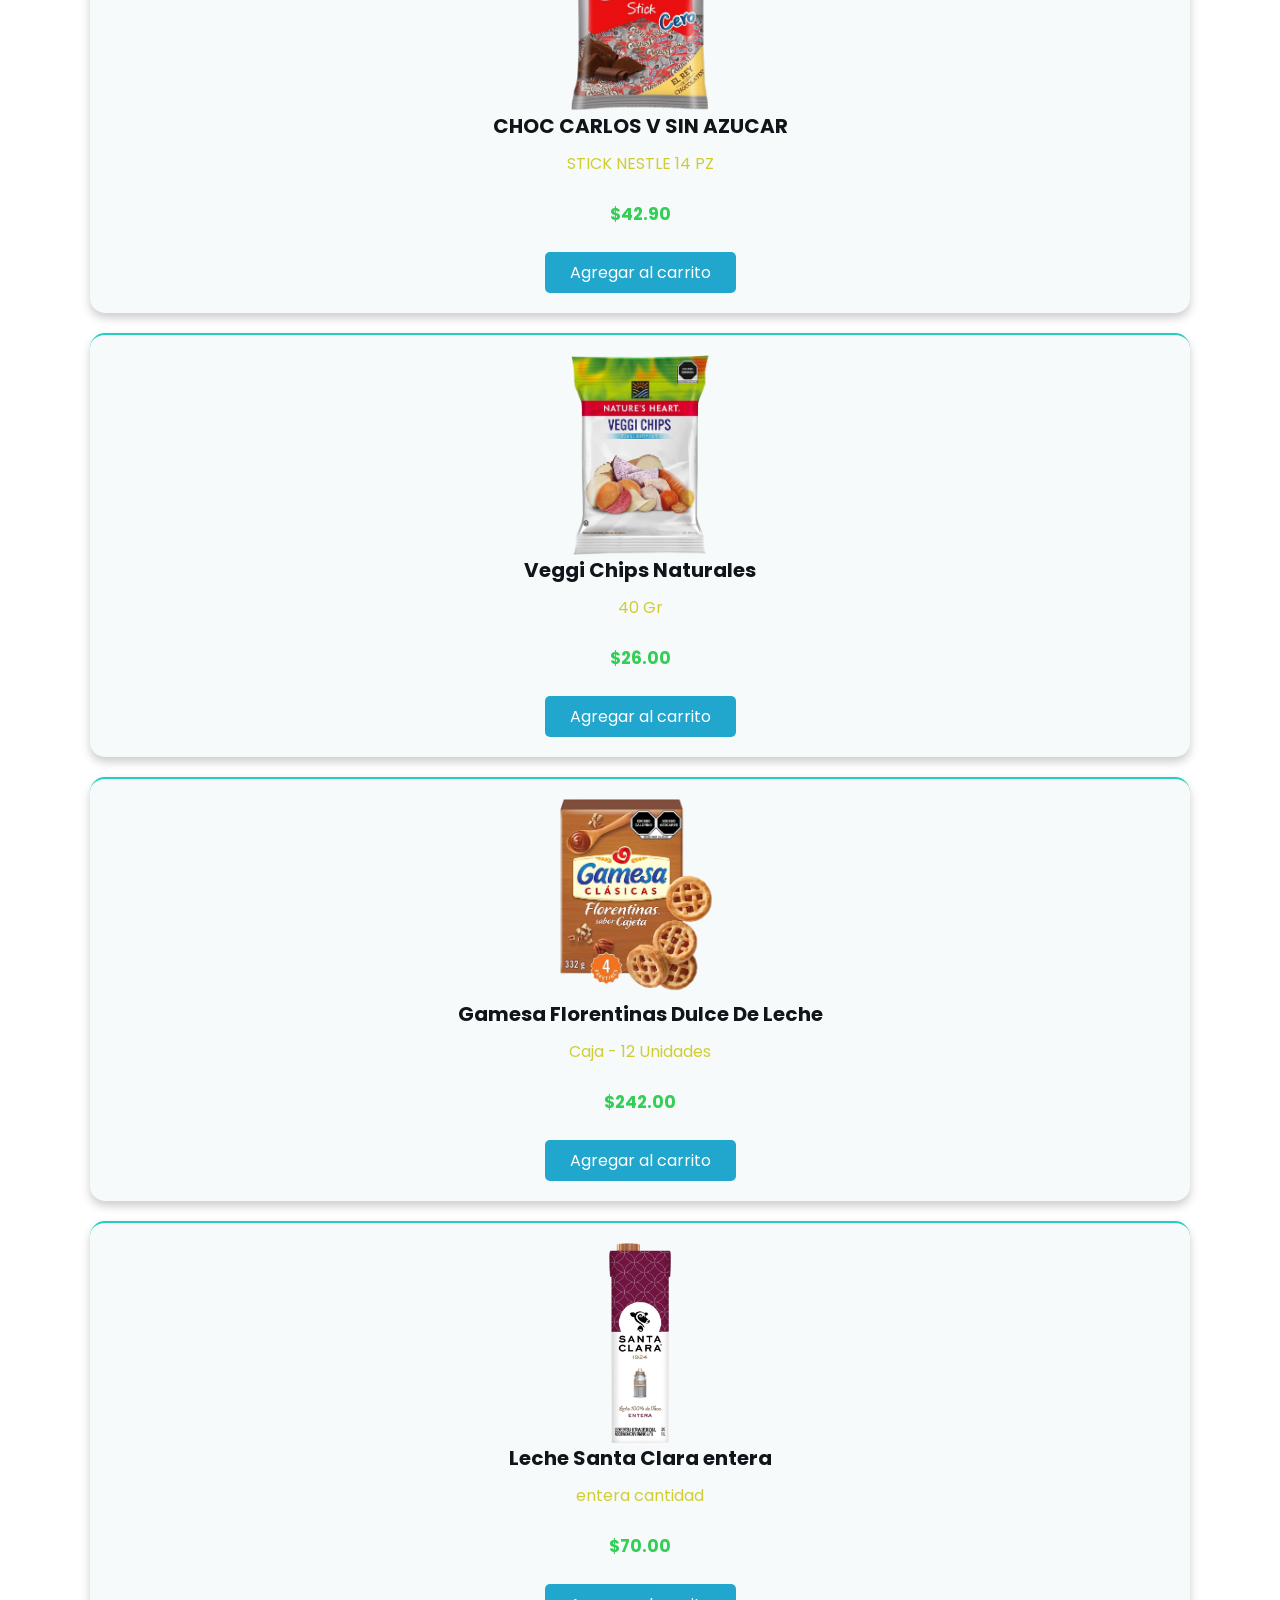
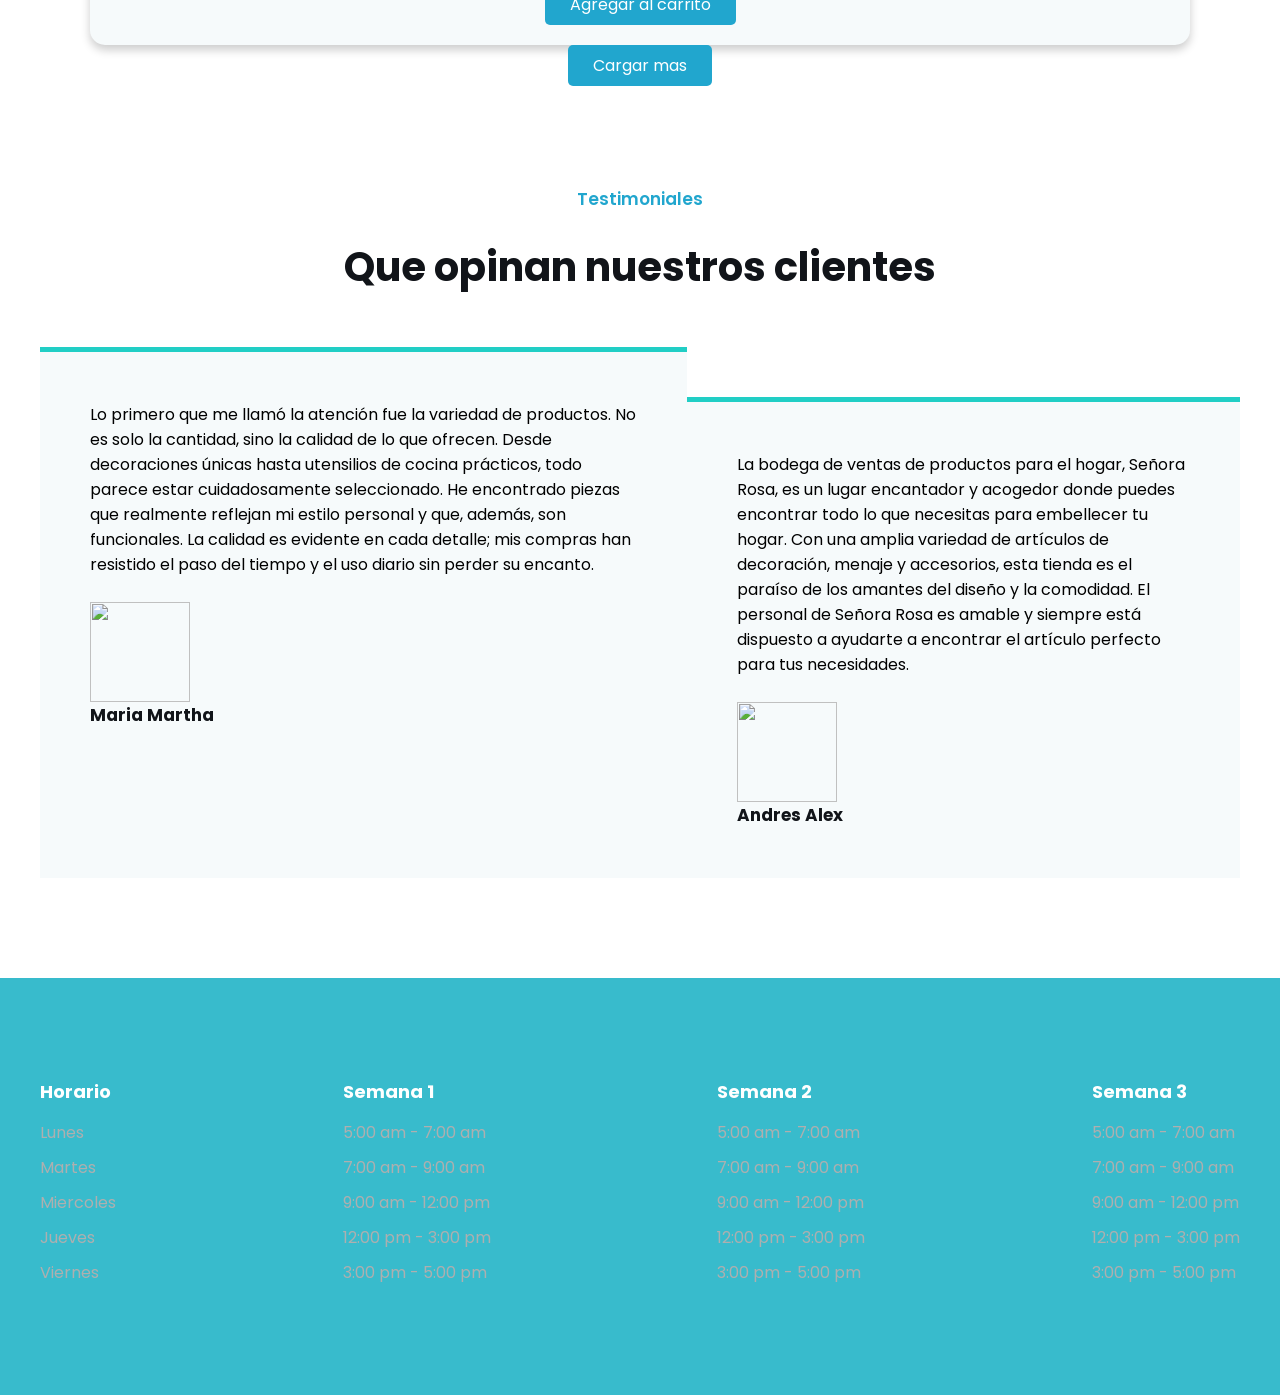
==== commit bb857c8d: "cambios" ====
--- a/index.html
+++ b/index.html
@@ -1,4 +1,4 @@
-    <!DOCTYPE html>
+Z    <!DOCTYPE html>
 <html lang="en">
 <head>
 <meta charset="UTF-8">
@@ -58,7 +58,7 @@
 <section class="oferts container">
     <div class="ofert-1 b1">
     <div class="ofert-txt">
-    <h3>Lorem impsum sit amet</h3>
+    <h3>Productos basicos para el hogar</h3>
     <a href="#">Leer mas</a>
     </div>
     <div class="ofert-img">
@@ -67,7 +67,7 @@
     </div>
     <div class="ofert-1 b2">
     <div class="ofert-txt">
-    <h3>Lorem impsum sit amet</h3>
+    <h3>Los mejores bebidas </h3>
     <a href="#">Leer mas</a>
     </div>
     <div class="ofert-img">
@@ -76,7 +76,7 @@
     </div>
     <div class="ofert-1 b3">
         <div class="ofert-txt">
-        <h3>Lorem impsum sit amet</h3>
+        <h3>Los mejores productos de calidad y precio</h3>
         <a href="#">Leer mas</a>
         </div>
         <div class="ofert-img">
@@ -93,9 +93,9 @@
     <div class="box">
     <img src="img/pr1.png" alt="">
     <div class="product-txt">
-    <h3>Elisyum</h3>
-    <p>calidad premium</p>
-    <p class="precio">$200</p>
+    <h3>Pack Bebida Ades Natural Soya </h3>
+    <p>De 946ml</p>
+    <p class="precio">$13.95</p>
     
     <a href="#" class="agregar-carrito btn-3" data-id="1">
     Agregar al carrito
@@ -106,9 +106,9 @@
     <div class="box">
         <img src="img/pr2.png" alt="">
         <div class="product-txt">
-        <h3>Elisyum</h3>
+        <h3>Lio Natura</h3>
         <p>calidad premium</p>
-        <p class="precio">$200</p>
+        <p class="precio">$252</p>
         
         <a href="#" class="agregar-carrito btn-3" data-id="2">
         Agregar al carrito
@@ -119,9 +119,9 @@
         <div class="box">
             <img src="img/pr3.png" alt="">
             <div class="product-txt">
-            <h3>Elisyum</h3>
-            <p>calidad premium</p>
-            <p class="precio">$200</p>
+            <h3>Larín Cero</h3>
+            <p>Nestle - 15 Piezas</p>
+            <p class="precio">$148.80</p>
             
             <a href="#" class="agregar-carrito btn-3" data-id="3">
             Agregar al carrito
@@ -129,51 +129,25 @@
             </div>
             </div>
 
-            <div class="box">
-                <img src="img/pr4.png" alt="">
-                <div class="product-txt">
-                <h3>Elisyum</h3>
-                <p>calidad premium</p>
-                <p class="precio">$200</p>
-                
-                <a href="#" class="agregar-carrito btn-3" data-id="4">
-                Agregar al carrito
-                </a>
-                </div>
-                </div>
-    
                 <div class="box">
                     <img src="img/pr4.png" alt="">
                     <div class="product-txt">
-                    <h3>Elisyum</h3>
-                    <p>calidad premium</p>
-                    <p class="precio">$200</p>
+                    <h3>Bebida de soya Ades con jugo de uva</h3>
+                    <p>946 ml</p>
+                    <p class="precio">$24.00</p>
                     
                     <a href="#" class="agregar-carrito btn-3" data-id="4">
                     Agregar al carrito
                     </a>
                     </div>
                     </div>
-        
-                    <div class="box">
-                        <img src="img/pr5.png" alt="">
-                        <div class="product-txt">
-                        <h3>Elisyum</h3>
-                        <p>calidad premium</p>
-                        <p class="precio">$200</p>
-                        
-                        <a href="#" class="agregar-carrito btn-3" data-id="5">
-                        Agregar al carrito
-                        </a>
-                        </div>
-                        </div>
-            
+
                         <div class="box">
                             <img src="img/pr5.png" alt="">
                             <div class="product-txt">
-                            <h3>Elisyum</h3>
-                            <p>calidad premium</p>
-                            <p class="precio">$200</p>
+                            <h3>CHOC CARLOS V SIN AZUCAR </h3>
+                            <p>STICK NESTLE 14 PZ</p>
+                            <p class="precio">$42.90</p>
                             
                             <a href="#" class="agregar-carrito btn-3" data-id="5">
                             Agregar al carrito
@@ -184,9 +158,9 @@
                             <div class="box">
                                 <img src="img/pr6.png" alt="">
                                 <div class="product-txt">
-                                <h3>Elisyum</h3>
-                                <p>calidad premium</p>
-                                <p class="precio">$200</p>
+                                <h3>Veggi Chips Naturales  </h3>
+                                <p>40 Gr</p>
+                                <p class="precio">$26.00</p>
                                 
                                 <a href="#" class="agregar-carrito btn-3" data-id="6">
                                 Agregar al carrito
@@ -197,9 +171,9 @@
                                 <div class="box">
                                     <img src="img/pr7.png" alt="">
                                     <div class="product-txt">
-                                    <h3>Elisyum</h3>
-                                    <p>calidad premium</p>
-                                    <p class="precio">$200</p>
+                                    <h3>Gamesa Florentinas Dulce De Leche</h3>
+                                    <p>Caja - 12 Unidades</p>
+                                    <p class="precio">$242.00</p>
                                     
                                     <a href="#" class="agregar-carrito btn-3" data-id="7">
                                     Agregar al carrito
@@ -210,9 +184,9 @@
                                     <div class="box">
                                         <img src="img/pr8.png" alt="">
                                         <div class="product-txt">
-                                        <h3>Elisyum</h3>
-                                        <p>calidad premium</p>
-                                        <p class="precio">$200</p>
+                                        <h3>Leche Santa Clara entera</h3>
+                                        <p>entera cantidad</p>
+                                        <p class="precio">$70.00</p>
                                         
                                         <a href="#" class="agregar-carrito btn-3" data-id="8">
                                         Agregar al carrito
@@ -271,8 +245,8 @@
                                                         </a>
                                                         </div>
                                                         </div>                                         
-</div>
-<div class="btn-3" id="load-,mora">Cargar mas</div>
+                                                        </div>
+ <div class="btn-3" id="load-,mora">Cargar mas</div>
 </main>
 
 <section class="testimonial container">
@@ -284,15 +258,15 @@
         Lo primero que me llamó la atención fue la variedad de productos. No es solo la cantidad, sino la calidad de lo que ofrecen. Desde decoraciones únicas hasta utensilios de cocina prácticos, todo parece estar cuidadosamente seleccionado. He encontrado piezas que realmente reflejan mi estilo personal y que, además, son funcionales. La calidad es evidente en cada detalle; mis compras han resistido el paso del tiempo y el uso diario sin perder su encanto.
     </p>
     <img src="img/images/starts.png" alt="">
-    <h4>Lorem impsum</h4>
+    <h4>Maria Martha </h4>
     </div>
     <div class="testimonial-content">
         <div class="testimonial-1">
         <p>
-            Lo primero que me llamó la atención fue la variedad de productos. No es solo la cantidad, sino la calidad de lo que ofrecen. Desde decoraciones únicas hasta utensilios de cocina prácticos, todo parece estar cuidadosamente seleccionado. He encontrado piezas que realmente reflejan mi estilo personal y que, además, son funcionales. La calidad es evidente en cada detalle; mis compras han resistido el paso del tiempo y el uso diario sin perder su encanto.
+            La bodega de ventas de productos para el hogar, Señora Rosa, es un lugar encantador y acogedor donde puedes encontrar todo lo que necesitas para embellecer tu hogar. Con una amplia variedad de artículos de decoración, menaje y accesorios, esta tienda es el paraíso de los amantes del diseño y la comodidad. El personal de Señora Rosa es amable y siempre está dispuesto a ayudarte a encontrar el artículo perfecto para tus necesidades.
         </p>
         <img src="img/images/starts.png" alt="">
-        <h4>Lorem impsum</h4>
+        <h4>Andres Alex</h4>
         </div>
         </div>
     </div>
@@ -301,39 +275,43 @@
 <footer class="footer">
 <div class="footer-content container">
 <div class="link">
-<h3>lorem</h3>
+<h3>Horario</h3>
 <ul>
-<li><a href="#">lorem</a></li>
-<li><a href="#">lorem</a></li>
-<li><a href="#">lorem</a></li>
-<li><a href="#">lorem</a></li>
+<li><a href="#">Lunes</a></li>
+<li><a href="#">Martes</a></li>
+<li><a href="#">Miercoles</a></li>
+<li><a href="#">Jueves</a></li>
+<li><a href="#">Viernes</a></li>
 </ul>
 </div> 
 <div class="link">
-    <h3>lorem</h3>
+    <h3>Semana 1</h3>
     <ul>
-    <li><a href="#">lorem</a></li>
-    <li><a href="#">lorem</a></li>
-    <li><a href="#">lorem</a></li>
-    <li><a href="#">lorem</a></li>
+    <li><a href="#"> 5:00 am - 7:00 am</a></li>
+    <li><a href="#">7:00 am - 9:00 am  </a></li>
+    <li><a href="#">9:00 am - 12:00 pm</a></li>
+    <li><a href="#">12:00 pm - 3:00 pm</a></li>
+    <li><a href="#">3:00 pm - 5:00 pm</a></li>
     </ul>
     </div> 
     <div class="link">
-        <h3>lorem</h3>
+        <h3>Semana 2</h3>
         <ul>
-        <li><a href="#">lorem</a></li>
-        <li><a href="#">lorem</a></li>
-        <li><a href="#">lorem</a></li>
-        <li><a href="#">lorem</a></li>
+        <li><a href="#">5:00 am - 7:00 am</a></li>
+        <li><a href="#">7:00 am - 9:00 am</a></li>
+        <li><a href="#">9:00 am - 12:00 pm</a></li>
+        <li><a href="#">12:00 pm - 3:00 pm</a></li>
+        <li><a href="#">3:00 pm - 5:00 pm</a></li>
         </ul>
         </div> 
         <div class="link">
-            <h3>lorem</h3>
+            <h3>Semana 3</h3>
             <ul>
-            <li><a href="#">lorem</a></li>
-            <li><a href="#">lorem</a></li>
-            <li><a href="#">lorem</a></li>
-            <li><a href="#">lorem</a></li>
+            <li><a href="#"> 5:00 am - 7:00 am</a></li>
+            <li><a href="#">7:00 am - 9:00 am</a></li>
+            <li><a href="#">9:00 am - 12:00 pm</a></li>
+            <li><a href="#">12:00 pm - 3:00 pm</a></li>
+            <li><a href="#">3:00 pm - 5:00 pm</a></li>
             </ul>
             </div> 
 </div>
--- a/css/estilos.css
+++ b/css/estilos.css
@@ -65,7 +65,7 @@
 }
 .logo {
     font-size: 25px;
-    color: #9BCE21;
+    color: #44ce21;
     text-transform: uppercase;
     font-weight: 800;
 }
@@ -81,7 +81,7 @@
     display: block;
 }
 .menu .navbar ul li a:hover {
-    color: #9BCE21;
+    color: #21c8ce;
  }
 
  #menu {
@@ -136,7 +136,7 @@
     margin-right: 25px;
 }
 span {
-    color: #9BCE21;
+    color: #21a6ce;
     font-size: 17px;
     font-weight: 600;
     display: block;
@@ -159,7 +159,7 @@
 .btn-1 {
         display: inline-block;
         padding: 13px 25px;
-        background-color: #9BCE21;
+        background-color: #219dce;
         margin-right: 20px;
         color: #FFFFFF;
         text-transform: capitalize;
@@ -191,7 +191,7 @@
     background-color: #FA9824;
     }
  .b3{
-        background-color: #9BCE21;
+        background-color: #21bace;
  }
  .ofert-txt {
     flex-basis: 50%;
@@ -221,7 +221,7 @@
     gap: 20px;
 }
 .box {
-    border-top: 2px solid #9BCE21;
+    border-top: 2px solid #21cec0;
     padding: 20px;
     border-radius: 15px;
     box-shadow: 0 5px 10px rgba(0, 0, 0, 0.2);
@@ -248,16 +248,16 @@
 }
 .product-txt p {
 margin-bottom: 25px;
-color: #515557;
+color: #cfcd32;
 }
 .precio {
 font-size: 17px;
 font-weight: 700;
-color: #FF9100 !important;;
+color: #33cf55 !important;;
 }
 
 .btn-2, .btn-3 {
-    background-color: #9BCE21;
+    background-color: #21a6ce;
     margin-top: 50px;
     display: inline-block;
     padding: 11px 35px;
@@ -268,7 +268,7 @@
     box-shadow: 0 5px 10px Irgba(0, 0, 0, 0.2);
 }
 .btn-2:hover, .btn-3:hover, .btn-1:hover {
-    background-color: #13462E;
+    background-color: #9b2921;
 }
 .btn-3 {
     margin: 0;
@@ -290,7 +290,7 @@
     text-align: left;
     background-color:
     #F6FAFB;
-    border-top: 5px solid #9BCE21;
+    border-top: 5px solid #21cec5;
 }
 .testimonial-1 img {
     width: 100px;
@@ -300,11 +300,11 @@
     color: #111419;
  }
 .testimonial-1 p {
-        color: #515557;
+        color: #000000;
         margin-bottom: 25px;
  }
  .footer {
-    background-color: #cacc38;
+    background-color: #38bbcc;
     padding: 100px 0;
 }
 .footer-content {
@@ -322,7 +322,7 @@
     margin-bottom: 10px;
 }
 .link a:hover {
-    color: #9BCE21;
+    color: #21bace;
  }
  @media (max-width:991px) {
     .menu {
@@ -336,7 +336,7 @@
         top: 100%;
         left: 0;
         right: 0;
-        background-color: #FF9000;
+        background-color: #2cca69;
         display: none;
         }
         .menu.navbar ul li {
